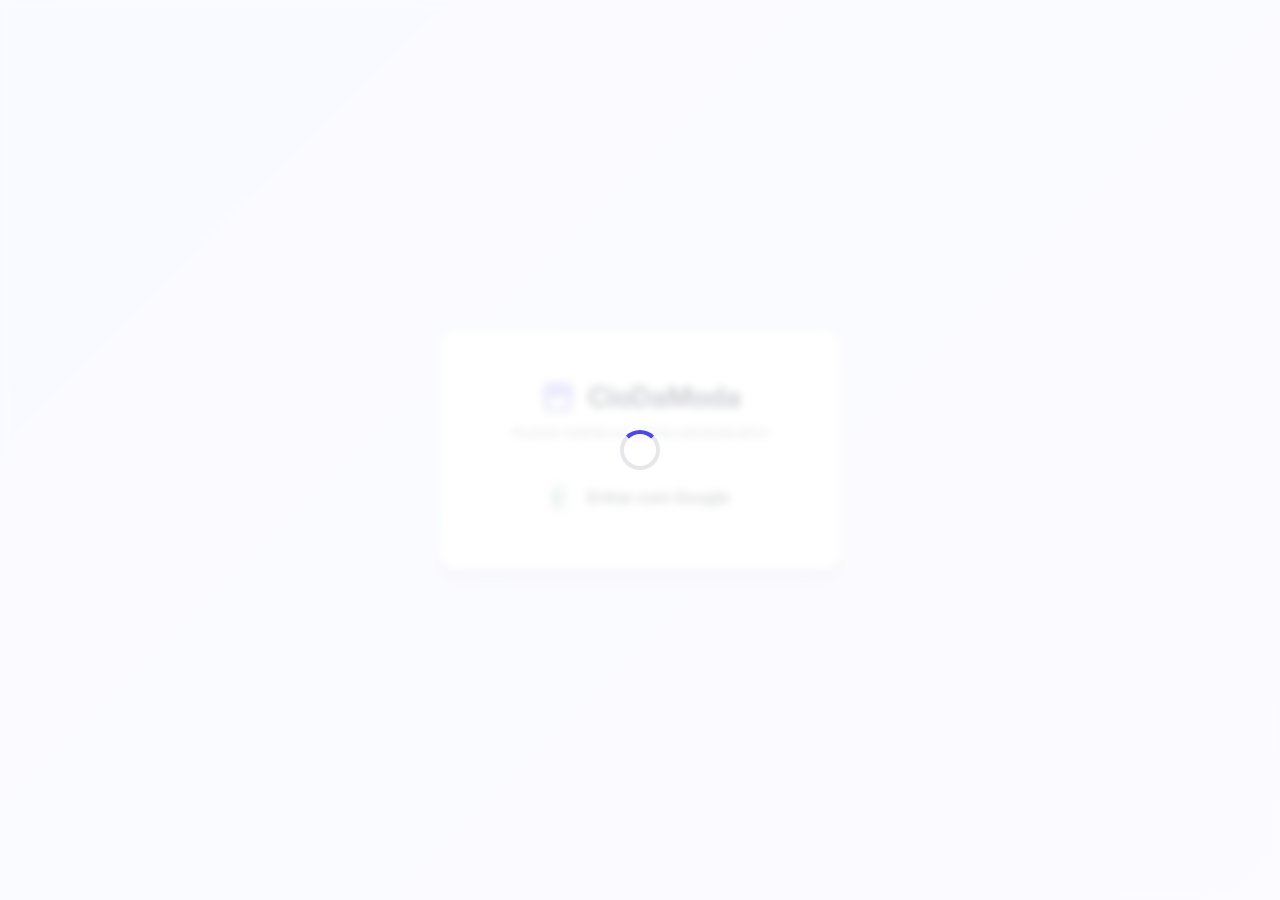
==== index.html @ cc14cabb "Commit inicial da arquitetura V2 com Firebase" ====
<!DOCTYPE html>
<html lang="pt-BR">
<head>
    <meta charset="UTF-8">
    <meta name="viewport" content="width=device-width, initial-scale=1.0">
    <title>CioDaModa - Admin Dashboard</title>
    <!-- Google Fonts -->
    <link rel="preconnect" href="https://fonts.googleapis.com">
    <link rel="preconnect" href="https://fonts.gstatic.com" crossorigin>
    <link href="https://fonts.googleapis.com/css2?family=Inter:wght@300;400;500;600;700&display=swap" rel="stylesheet">
    <!-- Google Material Symbols -->
    <link href="https://fonts.googleapis.com/css2?family=Material+Symbols+Outlined" rel="stylesheet" />
    <link rel="stylesheet" href="style.css">
</head>
<body>

    <!-- Overlay de Carregamento Global -->
    <div id="loader-overlay" class="loader-overlay">
        <div class="spinner"></div>
    </div>

    <!-- Container de Toasts (Alertas) -->
    <div id="toast-container" class="toast-container"></div>

    <!-- Tela de Login -->
    <div id="login-view" class="view login-view">
        <div class="login-card">
            <div class="brand-logo">
                <span class="material-symbols-outlined logo-icon">storefront</span>
                <h1>CioDaModa</h1>
            </div>
            <p class="login-subtitle">Acesso restrito ao painel administrativo</p>
            <button id="btn-login-google" class="btn-google">
                <img src="https://www.gstatic.com/firebasejs/ui/2.0.0/images/auth/google.svg" alt="Google Logo">
                Entrar com Google
            </button>
        </div>
    </div>

    <!-- Dashboard Completo -->
    <div id="dashboard-view" class="view dashboard-view hidden">
        <!-- Sidebar Navigation -->
        <aside class="sidebar">
            <div class="sidebar-header">
                <span class="material-symbols-outlined logo-icon">storefront</span>
                <h2>CioDaModa</h2>
            </div>
            
            <nav class="sidebar-nav">
                <a href="#" class="nav-item active" data-module="inicio">
                    <span class="material-symbols-outlined">dashboard</span>
                    <span>Início</span>
                </a>
                <a href="#" class="nav-item" data-module="inventario">
                    <span class="material-symbols-outlined">inventory_2</span>
                    <span>Inventário</span>
                </a>
                <a href="#" class="nav-item" data-module="configuracoes">
                    <span class="material-symbols-outlined">settings</span>
                    <span>Configurações</span>
                </a>
            </nav>

            <div class="sidebar-footer">
                <div class="user-info">
                    <img id="user-avatar" src="" alt="Avatar do usuário" class="avatar">
                    <div class="user-details">
                        <span id="user-name" class="name">Carregando...</span>
                        <span id="user-email" class="email">...</span>
                    </div>
                </div>
                <button id="btn-logout" class="btn-icon" title="Sair">
                    <span class="material-symbols-outlined">logout</span>
                </button>
            </div>
        </aside>

        <!-- Main Content Area -->
        <main class="main-content">
            <header class="top-header">
                <button id="btn-menu-toggle" class="btn-icon menu-toggle">
                    <span class="material-symbols-outlined">menu</span>
                </button>
                <h2 id="current-module-title">Início</h2>
            </header>
            
            <div id="content-area" class="content-area">
                <!-- O conteúdo dos módulos será injetado aqui -->
                <div class="module-content" id="module-inicio">
                    <h3>Bem-vindo ao CioDaModa Admin 2.0</h3>
                    <p>Selecione um módulo no menu lateral para começar.</p>
                </div>
            </div>
        </main>
    </div>

    <!-- O app deve ser carregado como módulo para uso em v10 do Firebase e ES6 -->
    <script type="module" src="main.js"></script>
</body>
</html>
---- style.css ----
:root {
    /* Colors */
    --primary: #4F46E5;
    --primary-hover: #4338CA;
    --menu-bg: #FFFFFF;
    --body-bg: #F3F4F6;
    --text-main: #111827;
    --text-muted: #6B7280;
    --border-color: #E5E7EB;
    
    /* Semantic Colors */
    --success: #10B981;
    --error: #EF4444;
    --warning: #F59E0B;
    
    /* Layout */
    --sidebar-width: 260px;
    --border-radius: 8px;
    --shadow-sm: 0 1px 2px 0 rgba(0, 0, 0, 0.05);
    --shadow-md: 0 4px 6px -1px rgba(0, 0, 0, 0.1), 0 2px 4px -1px rgba(0, 0, 0, 0.06);
    --shadow-lg: 0 10px 15px -3px rgba(0, 0, 0, 0.1), 0 4px 6px -2px rgba(0, 0, 0, 0.05);
}

* {
    margin: 0;
    padding: 0;
    box-sizing: border-box;
    font-family: 'Inter', sans-serif;
}

body {
    background-color: var(--body-bg);
    color: var(--text-main);
    overflow-x: hidden;
}

/* Utils */
.hidden { display: none !important; }

/* Loader Overlay */
.loader-overlay {
    position: fixed;
    top: 0; left: 0; right: 0; bottom: 0;
    background: rgba(255,255,255,0.8);
    display: flex;
    justify-content: center;
    align-items: center;
    z-index: 9999;
    backdrop-filter: blur(4px);
    transition: opacity 0.3s ease;
}

.spinner {
    width: 40px;
    height: 40px;
    border: 4px solid var(--border-color);
    border-top-color: var(--primary);
    border-radius: 50%;
    animation: spin 1s linear infinite;
}

@keyframes spin { to { transform: rotate(360deg); } }

/* Toast Notifications */
.toast-container {
    position: fixed;
    bottom: 24px;
    right: 24px;
    z-index: 10000;
    display: flex;
    flex-direction: column;
    gap: 12px;
}

.toast {
    background: white;
    padding: 16px 24px;
    border-radius: var(--border-radius);
    box-shadow: var(--shadow-lg);
    display: flex;
    align-items: center;
    gap: 12px;
    min-width: 300px;
    transform: translateX(120%);
    animation: slideIn 0.3s forwards ease-out;
}

.toast.toast-error { border-left: 4px solid var(--error); }
.toast.toast-success { border-left: 4px solid var(--success); }

@keyframes slideIn {
    to { transform: translateX(0); }
}

@keyframes slideOut {
    to { transform: translateX(120%); opacity: 0; }
}

/* Login View */
.login-view {
    height: 100vh;
    display: flex;
    justify-content: center;
    align-items: center;
    background: linear-gradient(135deg, #e0e7ff 0%, #ede9fe 100%);
}

.login-card {
    background: white;
    padding: 48px;
    border-radius: 16px;
    box-shadow: var(--shadow-lg);
    text-align: center;
    max-width: 400px;
    width: 90%;
}

.brand-logo {
    display: flex;
    align-items: center;
    justify-content: center;
    gap: 12px;
    margin-bottom: 8px;
}

.brand-logo .logo-icon {
    font-size: 36px;
    color: var(--primary);
}

.brand-logo h1 {
    font-size: 28px;
    font-weight: 700;
    color: var(--text-main);
}

.login-subtitle {
    color: var(--text-muted);
    margin-bottom: 32px;
    font-size: 14px;
}

.btn-google {
    display: flex;
    align-items: center;
    justify-content: center;
    gap: 12px;
    width: 100%;
    padding: 12px 16px;
    background: white;
    border: 1px solid var(--border-color);
    border-radius: var(--border-radius);
    font-size: 16px;
    font-weight: 500;
    color: var(--text-main);
    cursor: pointer;
    transition: all 0.2s ease;
    box-shadow: var(--shadow-sm);
}

.btn-google:hover {
    background: #f9fafb;
    border-color: #d1d5db;
    box-shadow: var(--shadow-md);
}

.btn-google img {
    width: 24px;
    height: 24px;
}

/* Dashboard View */
.dashboard-view {
    display: flex;
    height: 100vh;
    overflow: hidden;
}

/* Sidebar */
.sidebar {
    width: var(--sidebar-width);
    background: var(--menu-bg);
    border-right: 1px solid var(--border-color);
    display: flex;
    flex-direction: column;
    z-index: 100;
    transition: transform 0.3s ease;
}

.sidebar-header {
    height: 70px;
    padding: 0 24px;
    display: flex;
    align-items: center;
    gap: 12px;
    border-bottom: 1px solid var(--border-color);
}

.sidebar-header .logo-icon {
    color: var(--primary);
    font-size: 28px;
}

.sidebar-header h2 {
    font-size: 20px;
    font-weight: 600;
}

.sidebar-nav {
    flex: 1;
    padding: 24px 16px;
    overflow-y: auto;
}

.nav-item {
    display: flex;
    align-items: center;
    gap: 12px;
    padding: 12px 16px;
    margin-bottom: 8px;
    border-radius: var(--border-radius);
    color: var(--text-muted);
    text-decoration: none;
    font-weight: 500;
    transition: all 0.2s ease;
}

.nav-item:hover {
    background: var(--body-bg);
    color: var(--text-main);
}

.nav-item.active {
    background: #e0e7ff;
    color: var(--primary);
}

.nav-item .material-symbols-outlined {
    font-size: 22px;
}

/* Sidebar Footer / User Profile */
.sidebar-footer {
    padding: 16px;
    border-top: 1px solid var(--border-color);
    display: flex;
    align-items: center;
    justify-content: space-between;
}

.user-info {
    display: flex;
    align-items: center;
    gap: 12px;
    overflow: hidden;
}

.avatar {
    width: 40px;
    height: 40px;
    border-radius: 50%;
    object-fit: cover;
}

.user-details {
    display: flex;
    flex-direction: column;
    overflow: hidden;
}

.user-details .name {
    font-size: 14px;
    font-weight: 600;
    white-space: nowrap;
    text-overflow: ellipsis;
    overflow: hidden;
}

.user-details .email {
    font-size: 12px;
    color: var(--text-muted);
    white-space: nowrap;
    text-overflow: ellipsis;
    overflow: hidden;
}

.btn-icon {
    background: none;
    border: none;
    color: var(--text-muted);
    cursor: pointer;
    padding: 8px;
    border-radius: 50%;
    display: flex;
    align-items: center;
    justify-content: center;
    transition: background 0.2s ease, color 0.2s ease;
}

.btn-icon:hover {
    background: var(--body-bg);
    color: var(--error);
}

/* Main Content */
.main-content {
    flex: 1;
    display: flex;
    flex-direction: column;
    background: var(--body-bg);
    overflow: hidden;
}

.top-header {
    height: 70px;
    background: var(--menu-bg);
    border-bottom: 1px solid var(--border-color);
    display: flex;
    align-items: center;
    padding: 0 32px;
    gap: 16px;
}

.top-header h2 {
    font-size: 20px;
    font-weight: 600;
    color: var(--text-main);
}

.menu-toggle {
    display: none;
    color: var(--text-main);
}

.menu-toggle:hover {
    color: var(--primary);
    background: var(--body-bg);
}

.content-area {
    flex: 1;
    padding: 32px;
    overflow-y: auto;
}

.module-content {
    background: white;
    border-radius: var(--border-radius);
    padding: 24px;
    box-shadow: var(--shadow-sm);
    min-height: 400px;
}

.module-content h3 {
    margin-bottom: 16px;
    font-size: 18px;
}

.module-content p {
    color: var(--text-muted);
    line-height: 1.6;
}

/* Responsive Design */
@media (max-width: 768px) {
    .menu-toggle {
        display: flex;
    }
    
    .sidebar {
        position: fixed;
        left: 0;
        top: 0;
        bottom: 0;
        transform: translateX(-100%);
    }

    .sidebar.open {
        transform: translateX(0);
        box-shadow: var(--shadow-lg);
    }
    
    .top-header {
        padding: 0 16px;
    }
    
    .content-area {
        padding: 16px;
    }
}
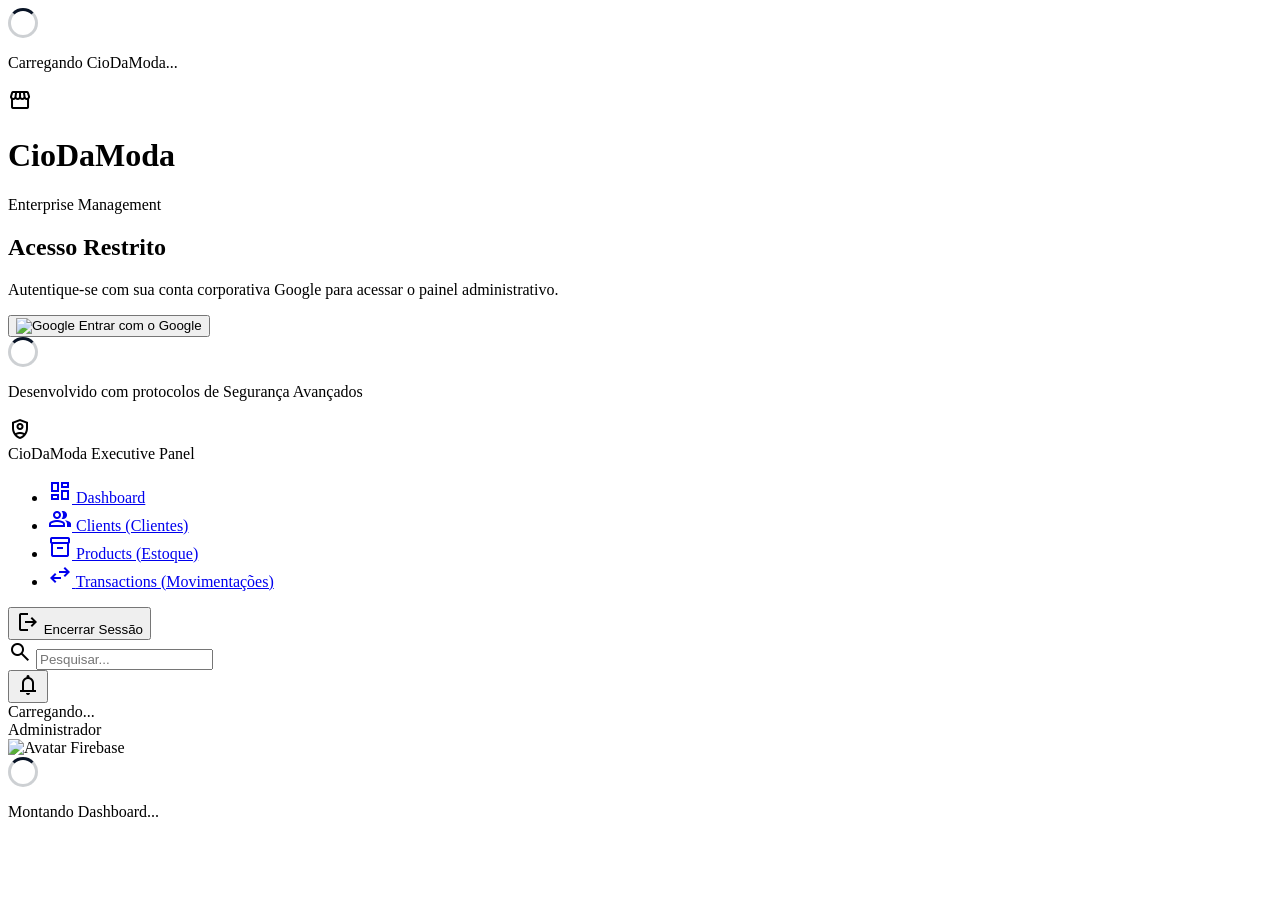
==== commit 6367a193: "Atualização do front" ====
--- a/index.html
+++ b/index.html
@@ -1,100 +1,219 @@
 <!DOCTYPE html>
 <html lang="pt-BR">
 <head>
-    <meta charset="UTF-8">
-    <meta name="viewport" content="width=device-width, initial-scale=1.0">
-    <title>CioDaModa - Admin Dashboard</title>
-    <!-- Google Fonts -->
-    <link rel="preconnect" href="https://fonts.googleapis.com">
-    <link rel="preconnect" href="https://fonts.gstatic.com" crossorigin>
-    <link href="https://fonts.googleapis.com/css2?family=Inter:wght@300;400;500;600;700&display=swap" rel="stylesheet">
-    <!-- Google Material Symbols -->
-    <link href="https://fonts.googleapis.com/css2?family=Material+Symbols+Outlined" rel="stylesheet" />
-    <link rel="stylesheet" href="style.css">
+    <meta charset="utf-8"/>
+    <meta content="width=device-width, initial-scale=1.0" name="viewport"/>
+    <title>CioDaModa - Dashboard Principal</title>
+    <!-- Tailwind CSS (CDN para o protótipo local) -->
+    <script src="https://cdn.tailwindcss.com?plugins=forms,container-queries"></script>
+    <link href="https://fonts.googleapis.com/css2?family=Inter:wght@400;500;600&amp;display=swap" rel="stylesheet"/>
+    <link href="https://fonts.googleapis.com/css2?family=Material+Symbols+Outlined:wght,FILL@100..700,0..1&amp;display=swap" rel="stylesheet"/>
+    <script id="tailwind-config">
+        tailwind.config = {
+            darkMode: "class",
+            theme: {
+                extend: {
+                    "colors": {
+                        "primary": "#091426",
+                        "surface": "#f8f9ff",
+                        "surface-dim": "#ccdbf4",
+                        "on-primary": "#ffffff",
+                        "on-background": "#0d1c2f",
+                        "primary-container": "#1e293b",
+                        "on-surface-variant": "#45474c",
+                        "error": "#ba1a1a",
+                        "on-error-container": "#93000a",
+                        "error-container": "#ffdad6",
+                        "background": "#f8f9ff",
+                        "secondary": "#0058be"
+                    },
+                    "fontFamily": {
+                        "body-lg": ["Inter"],
+                        "h1": ["Inter"],
+                        "h2": ["Inter"],
+                        "h3": ["Inter"]
+                    }
+                }
+            }
+        }
+    </script>
+    <style>
+        .material-symbols-outlined {
+            font-variation-settings: 'FILL' 0, 'wght' 400, 'GRAD' 0, 'opsz' 24;
+        }
+        
+        /* Toast Alert Animations */
+        @keyframes slideInRight {
+            from { transform: translateX(100%); opacity: 0; }
+            to { transform: translateX(0); opacity: 1; }
+        }
+        @keyframes slideOutRight {
+            from { transform: translateX(0); opacity: 1; }
+            to { transform: translateX(100%); opacity: 0; }
+        }
+        .toast-animate-in { animation: slideInRight 0.3s ease-out forwards; }
+        .toast-animate-out { animation: slideOutRight 0.3s ease-out forwards; }
+        
+        /* Loading Spinner */
+        @keyframes spinner {
+            to {transform: rotate(360deg);}
+        }
+        .loading-spinner {
+            border: 3px solid rgba(255,255,255,0.3);
+            border-top-color: #ffffff;
+            border-radius: 50%;
+            width: 24px;
+            height: 24px;
+            animation: spinner 0.8s linear infinite;
+        }
+        .loading-spinner-dark {
+            border-color: rgba(9, 20, 38, 0.2);
+            border-top-color: #091426;
+        }
+        
+        .hide-scrollbar::-webkit-scrollbar {
+            display: none;
+        }
+        .hide-scrollbar {
+            -ms-overflow-style: none;  /* IE and Edge */
+            scrollbar-width: none;  /* Firefox */
+        }
+    </style>
 </head>
-<body>
-
-    <!-- Overlay de Carregamento Global -->
-    <div id="loader-overlay" class="loader-overlay">
-        <div class="spinner"></div>
+<body class="bg-background text-on-background font-body-lg text-body-lg m-0 p-0 overflow-x-hidden min-h-screen">
+
+    <!-- Global Fullscreen Loader -->
+    <div id="loader-overlay" class="fixed inset-0 bg-white/80 backdrop-blur-sm z-[9999] flex flex-col items-center justify-center transition-opacity duration-300">
+        <div class="loading-spinner loading-spinner-dark w-12 h-12 border-4 mb-4"></div>
+        <p class="text-primary-container font-medium text-lg">Carregando CioDaModa...</p>
     </div>
 
-    <!-- Container de Toasts (Alertas) -->
-    <div id="toast-container" class="toast-container"></div>
-
-    <!-- Tela de Login -->
-    <div id="login-view" class="view login-view">
-        <div class="login-card">
-            <div class="brand-logo">
-                <span class="material-symbols-outlined logo-icon">storefront</span>
-                <h1>CioDaModa</h1>
-            </div>
-            <p class="login-subtitle">Acesso restrito ao painel administrativo</p>
-            <button id="btn-login-google" class="btn-google">
-                <img src="https://www.gstatic.com/firebasejs/ui/2.0.0/images/auth/google.svg" alt="Google Logo">
-                Entrar com Google
-            </button>
+    <!-- UI TOAST CONTAINER -->
+    <div id="toast-container" class="fixed bottom-6 right-6 z-[10000] flex flex-col gap-3 pointer-events-none"></div>
+
+    <!-- VIEW 1: TELA DE LOGIN (Stitch Style) -->
+    <div id="login-view" class="hidden absolute inset-0 z-[500] flex items-center justify-center bg-surface-dim/40 backdrop-blur-md">
+        <div class="bg-white rounded-2xl shadow-2xl overflow-hidden w-full max-w-md border border-slate-200">
+            <div class="p-8">
+                <div class="flex items-center gap-3 mb-6">
+                    <div class="w-12 h-12 rounded-full bg-primary flex items-center justify-center text-white">
+                        <span class="material-symbols-outlined text-2xl" data-icon="storefront">storefront</span>
+                    </div>
+                    <div>
+                        <h1 class="text-2xl font-h1 font-bold text-primary">CioDaModa</h1>
+                        <p class="text-sm text-on-surface-variant font-medium">Enterprise Management</p>
+                    </div>
+                </div>
+
+                <div class="mt-8 mb-8 text-center">
+                    <h2 class="text-xl font-h2 font-semibold text-primary-container mb-2">Acesso Restrito</h2>
+                    <p class="text-on-surface-variant text-sm">Autentique-se com sua conta corporativa Google para acessar o painel administrativo.</p>
+                </div>
+
+                <button id="btn-login-google" class="w-full bg-white border border-slate-300 hover:bg-slate-50 text-slate-700 py-3 rounded-xl flex items-center justify-center gap-3 font-semibold transition-all shadow-sm">
+                    <img src="https://www.gstatic.com/firebasejs/ui/2.0.0/images/auth/google.svg" alt="Google" class="w-5 h-5">
+                    Entrar com o Google
+                </button>
+                <div id="login-loading" class="hidden w-full flex items-center justify-center py-3">
+                     <div class="loading-spinner loading-spinner-dark w-6 h-6 border-2"></div>
+                </div>
+            </div>
+            
+            <div class="bg-surface py-4 px-8 border-t border-slate-200 text-center">
+                <p class="text-xs text-slate-500">Desenvolvido com protocolos de Segurança Avançados</p>
+            </div>
         </div>
     </div>
 
-    <!-- Dashboard Completo -->
-    <div id="dashboard-view" class="view dashboard-view hidden">
-        <!-- Sidebar Navigation -->
-        <aside class="sidebar">
-            <div class="sidebar-header">
-                <span class="material-symbols-outlined logo-icon">storefront</span>
-                <h2>CioDaModa</h2>
-            </div>
-            
-            <nav class="sidebar-nav">
-                <a href="#" class="nav-item active" data-module="inicio">
-                    <span class="material-symbols-outlined">dashboard</span>
-                    <span>Início</span>
-                </a>
-                <a href="#" class="nav-item" data-module="inventario">
-                    <span class="material-symbols-outlined">inventory_2</span>
-                    <span>Inventário</span>
-                </a>
-                <a href="#" class="nav-item" data-module="configuracoes">
-                    <span class="material-symbols-outlined">settings</span>
-                    <span>Configurações</span>
-                </a>
-            </nav>
-
-            <div class="sidebar-footer">
-                <div class="user-info">
-                    <img id="user-avatar" src="" alt="Avatar do usuário" class="avatar">
-                    <div class="user-details">
-                        <span id="user-name" class="name">Carregando...</span>
-                        <span id="user-email" class="email">...</span>
-                    </div>
-                </div>
-                <button id="btn-logout" class="btn-icon" title="Sair">
-                    <span class="material-symbols-outlined">logout</span>
+    <!-- VIEW 2: DASHBOARD (APP SPA CONTAINER) -->
+    <div id="app-view" class="hidden w-full h-full">
+        <!-- SideNavBar -->
+        <nav class="flex flex-col h-screen fixed left-0 top-0 w-[280px] z-50 bg-slate-900 text-white font-inter text-sm font-medium tracking-tight border-r border-slate-800 shadow-none">
+            <div class="px-6 py-6 border-b border-slate-800 flex items-center gap-4">
+                <div class="w-10 h-10 rounded-full bg-slate-800 overflow-hidden flex-shrink-0 flex items-center justify-center border border-slate-700">
+                    <span class="material-symbols-outlined text-slate-300">shield_person</span>
+                </div>
+                <div class="flex flex-col">
+                    <span class="text-xl font-black text-white tracking-tight">CioDaModa</span>
+                    <span class="text-xs text-slate-400">Executive Panel</span>
+                </div>
+            </div>
+            <div class="flex-1 overflow-y-auto py-4 hide-scrollbar">
+                <ul class="flex flex-col gap-1 nav-menu">
+                    <li>
+                        <a href="#" data-route="dashb" class="nav-btn bg-white/10 text-white border-l-4 border-blue-500 px-4 py-3 flex items-center gap-3 cursor-pointer transition-all hover:bg-white/5">
+                            <span class="material-symbols-outlined" data-icon="dashboard">dashboard</span>
+                            <span>Dashboard</span>
+                        </a>
+                    </li>
+                    <li>
+                        <a href="#" data-route="gestc" class="nav-btn text-slate-400 hover:bg-white/5 hover:text-white px-4 py-3 border-l-4 border-transparent flex items-center gap-3 transition-colors cursor-pointer">
+                            <span class="material-symbols-outlined" data-icon="group">group</span>
+                            <span>Clients (Clientes)</span>
+                        </a>
+                    </li>
+                    <li>
+                        <a href="#" data-route="gestp" class="nav-btn text-slate-400 hover:bg-white/5 hover:text-white px-4 py-3 border-l-4 border-transparent flex items-center gap-3 transition-colors cursor-pointer">
+                            <span class="material-symbols-outlined" data-icon="inventory_2">inventory_2</span>
+                            <span>Products (Estoque)</span>
+                        </a>
+                    </li>
+                    <li>
+                        <a href="#" data-route="gestest" class="nav-btn text-slate-400 hover:bg-white/5 hover:text-white px-4 py-3 border-l-4 border-transparent flex items-center gap-3 transition-colors cursor-pointer">
+                            <span class="material-symbols-outlined" data-icon="swap_horiz">swap_horiz</span>
+                            <span>Transactions (Movimentações)</span>
+                        </a>
+                    </li>
+                </ul>
+            </div>
+            <div class="p-6 border-t border-slate-800">
+                <button id="btn-logout" class="w-full bg-slate-800 hover:bg-red-500 hover:text-white text-slate-400 py-3 rounded-lg flex items-center justify-center gap-2 font-semibold transition-colors">
+                    <span class="material-symbols-outlined" data-icon="logout">logout</span>
+                    Encerrar Sessão
                 </button>
             </div>
-        </aside>
-
-        <!-- Main Content Area -->
-        <main class="main-content">
-            <header class="top-header">
-                <button id="btn-menu-toggle" class="btn-icon menu-toggle">
-                    <span class="material-symbols-outlined">menu</span>
+        </nav>
+
+        <!-- TopNavBar -->
+        <header class="flex items-center justify-between px-8 h-16 ml-[280px] z-40 bg-white/80 dark:bg-slate-900/80 backdrop-blur-md text-slate-900 dark:text-slate-100 font-inter text-base fixed top-0 right-0 w-[calc(100%-280px)] border-b border-slate-200 dark:border-slate-800 shadow-sm">
+            <div class="flex items-center">
+                <div class="relative flex items-center hidden md:flex">
+                    <span class="material-symbols-outlined absolute left-3 text-slate-400 text-sm">search</span>
+                    <input class="pl-10 pr-4 py-2 bg-surface-variant/30 border border-slate-200 rounded-lg text-sm focus:outline-none focus:border-blue-500 transition-colors w-64" placeholder="Pesquisar..." type="text"/>
+                </div>
+            </div>
+            <div class="flex items-center gap-4">
+                <button class="text-slate-500 hover:text-slate-900 transition-colors relative">
+                    <span class="material-symbols-outlined">notifications</span>
                 </button>
-                <h2 id="current-module-title">Início</h2>
-            </header>
-            
-            <div id="content-area" class="content-area">
-                <!-- O conteúdo dos módulos será injetado aqui -->
-                <div class="module-content" id="module-inicio">
-                    <h3>Bem-vindo ao CioDaModa Admin 2.0</h3>
-                    <p>Selecione um módulo no menu lateral para começar.</p>
-                </div>
-            </div>
-        </main>
+                <div class="h-6 w-px bg-slate-200 mx-2"></div>
+                
+                <!-- Dados do usuário logado (Dinamizado) -->
+                <div class="flex items-center gap-3">
+                    <div class="hidden md:block text-right">
+                        <div id="user-display-name" class="text-sm font-semibold text-primary">Carregando...</div>
+                        <div id="user-display-role" class="text-xs text-slate-500">Administrador</div>
+                    </div>
+                    <div class="w-9 h-9 rounded-full overflow-hidden border-2 border-surface-variant">
+                        <img id="user-avatar" src="https://via.placeholder.com/40" alt="Avatar Firebase" class="w-full h-full object-cover"/>
+                    </div>
+                </div>
+            </div>
+        </header>
+
+        <!-- Dynamic Main Content Area -->
+        <div id="app-main-content">
+            <!-- As tags <main> dos arquivos .html (gerados pelo Google Stitch) serão injetadas via JavaScript aqui -->
+            <main class="ml-[280px] mt-16 p-lg max-w-[1440px] mx-auto min-h-[calc(100vh-64px)] flex items-center justify-center">
+                <div class="text-slate-400 flex flex-col items-center">
+                     <div class="loading-spinner loading-spinner-dark mb-4"></div>
+                     <p>Montando Dashboard...</p>
+                </div>
+            </main>
+        </div>
     </div>
 
-    <!-- O app deve ser carregado como módulo para uso em v10 do Firebase e ES6 -->
-    <script type="module" src="main.js"></script>
+    <!-- MAIN APP CONTROLLER -->
+    <script type="module" src="app.js"></script>
 </body>
 </html>
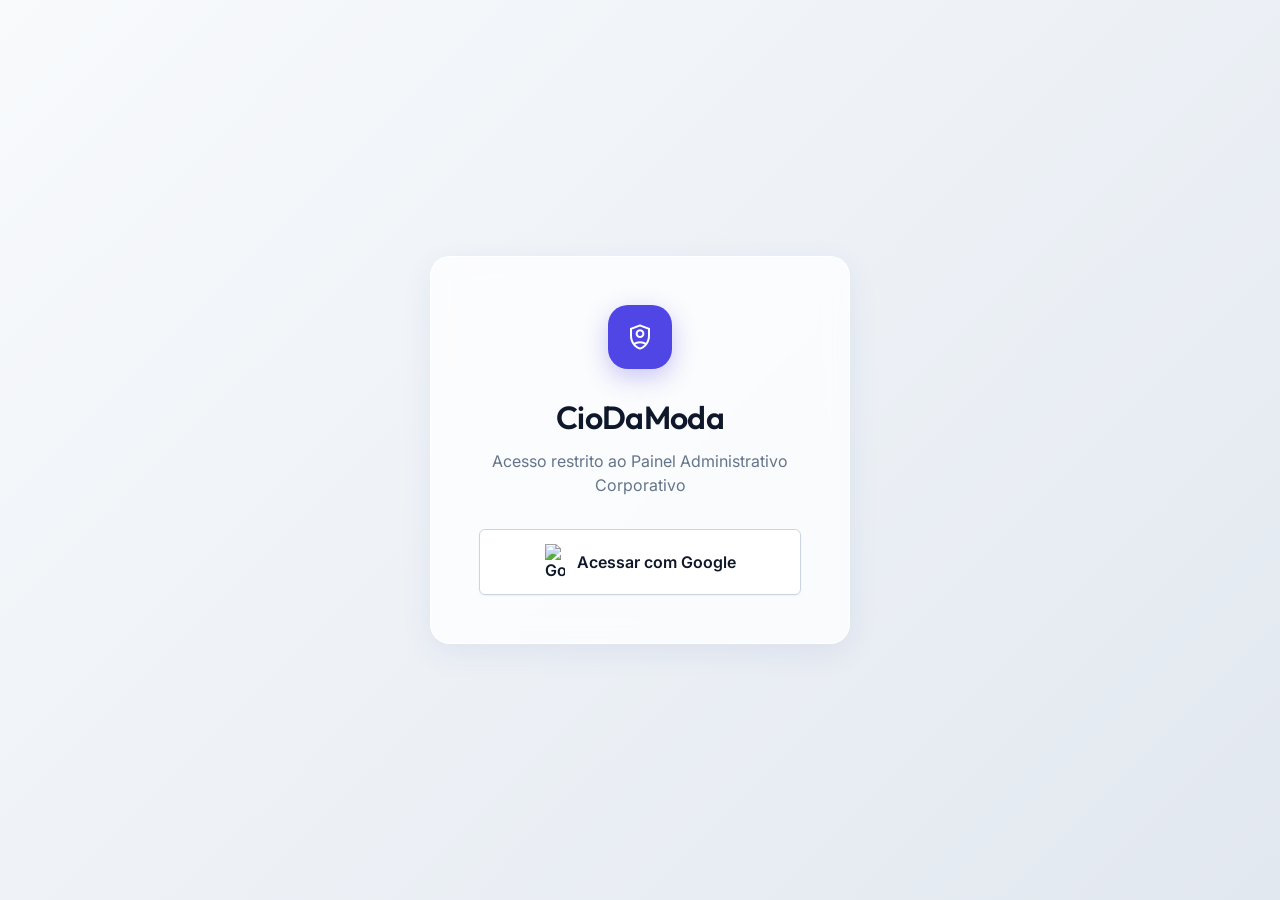
==== commit 6eb033ed: "Atualização do front pra novo modelo" ====
--- a/index.html
+++ b/index.html
@@ -1,219 +1,125 @@
 <!DOCTYPE html>
 <html lang="pt-BR">
 <head>
-    <meta charset="utf-8"/>
-    <meta content="width=device-width, initial-scale=1.0" name="viewport"/>
-    <title>CioDaModa - Dashboard Principal</title>
-    <!-- Tailwind CSS (CDN para o protótipo local) -->
-    <script src="https://cdn.tailwindcss.com?plugins=forms,container-queries"></script>
-    <link href="https://fonts.googleapis.com/css2?family=Inter:wght@400;500;600&amp;display=swap" rel="stylesheet"/>
-    <link href="https://fonts.googleapis.com/css2?family=Material+Symbols+Outlined:wght,FILL@100..700,0..1&amp;display=swap" rel="stylesheet"/>
-    <script id="tailwind-config">
-        tailwind.config = {
-            darkMode: "class",
-            theme: {
-                extend: {
-                    "colors": {
-                        "primary": "#091426",
-                        "surface": "#f8f9ff",
-                        "surface-dim": "#ccdbf4",
-                        "on-primary": "#ffffff",
-                        "on-background": "#0d1c2f",
-                        "primary-container": "#1e293b",
-                        "on-surface-variant": "#45474c",
-                        "error": "#ba1a1a",
-                        "on-error-container": "#93000a",
-                        "error-container": "#ffdad6",
-                        "background": "#f8f9ff",
-                        "secondary": "#0058be"
-                    },
-                    "fontFamily": {
-                        "body-lg": ["Inter"],
-                        "h1": ["Inter"],
-                        "h2": ["Inter"],
-                        "h3": ["Inter"]
-                    }
-                }
-            }
-        }
-    </script>
-    <style>
-        .material-symbols-outlined {
-            font-variation-settings: 'FILL' 0, 'wght' 400, 'GRAD' 0, 'opsz' 24;
-        }
-        
-        /* Toast Alert Animations */
-        @keyframes slideInRight {
-            from { transform: translateX(100%); opacity: 0; }
-            to { transform: translateX(0); opacity: 1; }
-        }
-        @keyframes slideOutRight {
-            from { transform: translateX(0); opacity: 1; }
-            to { transform: translateX(100%); opacity: 0; }
-        }
-        .toast-animate-in { animation: slideInRight 0.3s ease-out forwards; }
-        .toast-animate-out { animation: slideOutRight 0.3s ease-out forwards; }
-        
-        /* Loading Spinner */
-        @keyframes spinner {
-            to {transform: rotate(360deg);}
-        }
-        .loading-spinner {
-            border: 3px solid rgba(255,255,255,0.3);
-            border-top-color: #ffffff;
-            border-radius: 50%;
-            width: 24px;
-            height: 24px;
-            animation: spinner 0.8s linear infinite;
-        }
-        .loading-spinner-dark {
-            border-color: rgba(9, 20, 38, 0.2);
-            border-top-color: #091426;
-        }
-        
-        .hide-scrollbar::-webkit-scrollbar {
-            display: none;
-        }
-        .hide-scrollbar {
-            -ms-overflow-style: none;  /* IE and Edge */
-            scrollbar-width: none;  /* Firefox */
-        }
-    </style>
+    <meta charset="UTF-8">
+    <meta name="viewport" content="width=device-width, initial-scale=1.0">
+    <title>CioDaModa - Painel Executivo</title>
+    
+    <!-- Design System Exclusivo -->
+    <link rel="stylesheet" href="style.css">
+    
+    <!-- Material Symbols -->
+    <link href="https://fonts.googleapis.com/css2?family=Material+Symbols+Outlined:wght,FILL@100..700,0..1&display=swap" rel="stylesheet" />
 </head>
-<body class="bg-background text-on-background font-body-lg text-body-lg m-0 p-0 overflow-x-hidden min-h-screen">
+<body>
 
-    <!-- Global Fullscreen Loader -->
-    <div id="loader-overlay" class="fixed inset-0 bg-white/80 backdrop-blur-sm z-[9999] flex flex-col items-center justify-center transition-opacity duration-300">
-        <div class="loading-spinner loading-spinner-dark w-12 h-12 border-4 mb-4"></div>
-        <p class="text-primary-container font-medium text-lg">Carregando CioDaModa...</p>
+    <!-- ============================================== -->
+    <!-- GLOBAL LOADER -->
+    <!-- ============================================== -->
+    <div id="global-loader" class="global-loader glass-panel">
+        <div class="spinner"></div>
+        <p style="font-weight: 500; font-family: var(--font-brand);">Processando...</p>
     </div>
 
-    <!-- UI TOAST CONTAINER -->
-    <div id="toast-container" class="fixed bottom-6 right-6 z-[10000] flex flex-col gap-3 pointer-events-none"></div>
+    <!-- ============================================== -->
+    <!-- LOGIN SCREEN -->
+    <!-- ============================================== -->
+    <div id="login-view" class="login-screen">
+        <div class="login-card glass-panel">
+            <div class="login-logo">
+                <span class="material-symbols-outlined">shield_person</span>
+            </div>
+            <h1 class="login-title">CioDaModa</h1>
+            <p class="login-subtitle">Acesso restrito ao Painel Administrativo Corporativo</p>
+            
+            <button id="btn-login-google" class="btn-google">
+                <img src="https://www.gstatic.com/firebasejs/ui/2.0.0/images/auth/google.svg" alt="Google" width="20">
+                Acessar com Google
+            </button>
+            <p id="login-error" class="hidden" style="color: var(--c-danger); margin-top: 16px; font-size: 0.85rem; font-weight: 500;"></p>
+        </div>
+    </div>
 
-    <!-- VIEW 1: TELA DE LOGIN (Stitch Style) -->
-    <div id="login-view" class="hidden absolute inset-0 z-[500] flex items-center justify-center bg-surface-dim/40 backdrop-blur-md">
-        <div class="bg-white rounded-2xl shadow-2xl overflow-hidden w-full max-w-md border border-slate-200">
-            <div class="p-8">
-                <div class="flex items-center gap-3 mb-6">
-                    <div class="w-12 h-12 rounded-full bg-primary flex items-center justify-center text-white">
-                        <span class="material-symbols-outlined text-2xl" data-icon="storefront">storefront</span>
-                    </div>
-                    <div>
-                        <h1 class="text-2xl font-h1 font-bold text-primary">CioDaModa</h1>
-                        <p class="text-sm text-on-surface-variant font-medium">Enterprise Management</p>
-                    </div>
+    <!-- ============================================== -->
+    <!-- MAIN APP SHELL -->
+    <!-- ============================================== -->
+    <div id="app-view" class="app-wrapper hidden">
+        
+        <!-- SIDEBAR -->
+        <aside class="sidebar glass-nav-dark">
+            <div class="sidebar-header">
+                <div class="brand-icon">
+                    <span class="material-symbols-outlined">monitoring</span>
                 </div>
-
-                <div class="mt-8 mb-8 text-center">
-                    <h2 class="text-xl font-h2 font-semibold text-primary-container mb-2">Acesso Restrito</h2>
-                    <p class="text-on-surface-variant text-sm">Autentique-se com sua conta corporativa Google para acessar o painel administrativo.</p>
-                </div>
-
-                <button id="btn-login-google" class="w-full bg-white border border-slate-300 hover:bg-slate-50 text-slate-700 py-3 rounded-xl flex items-center justify-center gap-3 font-semibold transition-all shadow-sm">
-                    <img src="https://www.gstatic.com/firebasejs/ui/2.0.0/images/auth/google.svg" alt="Google" class="w-5 h-5">
-                    Entrar com o Google
-                </button>
-                <div id="login-loading" class="hidden w-full flex items-center justify-center py-3">
-                     <div class="loading-spinner loading-spinner-dark w-6 h-6 border-2"></div>
+                <div>
+                    <div class="brand-name">CioDaModa</div>
+                    <div class="brand-sub">Painel Executivo</div>
                 </div>
             </div>
             
-            <div class="bg-surface py-4 px-8 border-t border-slate-200 text-center">
-                <p class="text-xs text-slate-500">Desenvolvido com protocolos de Segurança Avançados</p>
+            <ul class="nav-menu">
+                <li><a href="#" class="nav-link active" data-route="dashb"><span class="material-symbols-outlined">dashboard</span> Dashboard</a></li>
+                <li><a href="#" class="nav-link" data-route="clientes"><span class="material-symbols-outlined">group</span> Clientes</a></li>
+                <li><a href="#" class="nav-link" data-route="fornecedores"><span class="material-symbols-outlined">factory</span> Fornecedores</a></li>
+                <li><a href="#" class="nav-link" data-route="produtos"><span class="material-symbols-outlined">inventory_2</span> Produtos</a></li>
+            </ul>
+
+            <div class="sidebar-footer">
+                <button id="btn-logout" class="btn-logout">
+                    <span class="material-symbols-outlined">logout</span> Encerrar Sessão
+                </button>
+            </div>
+        </aside>
+
+        <!-- MAIN AREA -->
+        <div class="main-wrapper">
+            <!-- TOPBAR -->
+            <header class="topbar glass-panel">
+                <div class="user-profile">
+                    <div class="user-info">
+                        <div id="user-display-name" class="user-name">Administrador</div>
+                        <div class="user-role">Acesso Autorizado</div>
+                    </div>
+                    <img id="user-avatar" src="https://via.placeholder.com/40" class="user-avatar">
+                </div>
+            </header>
+
+            <!-- DYNAMIC VIEWS CONTAINER -->
+            <main id="app-main-content" class="content-area">
+                <!-- Conteúdo Javascript Será Renderizado Aqui -->
+            </main>
+        </div>
+    </div>
+
+    <!-- ============================================== -->
+    <!-- GLOBAL DRAWERS (FORMULÁRIOS) -->
+    <!-- ============================================== -->
+    <div id="global-drawer" class="drawer-overlay">
+        <div class="drawer-content">
+            <div class="drawer-header">
+                <h3 id="drawer-title" style="font-family: var(--font-brand); font-size: 1.25rem;">Novo Registro</h3>
+                <button id="btn-close-drawer" class="btn-icon"><span class="material-symbols-outlined">close</span></button>
+            </div>
+            
+            <div class="drawer-body">
+                <form id="drawer-dynamic-form">
+                    <!-- Javascript Vai Injetar os labels e inputs dinamicamente -->
+                </form>
+            </div>
+            
+            <div class="drawer-footer">
+                <button id="btn-cancel-drawer" class="btn-secondary">Cancelar</button>
+                <button id="btn-save-drawer" class="btn-primary"><span class="material-symbols-outlined">save</span> Salvar</button>
             </div>
         </div>
     </div>
 
-    <!-- VIEW 2: DASHBOARD (APP SPA CONTAINER) -->
-    <div id="app-view" class="hidden w-full h-full">
-        <!-- SideNavBar -->
-        <nav class="flex flex-col h-screen fixed left-0 top-0 w-[280px] z-50 bg-slate-900 text-white font-inter text-sm font-medium tracking-tight border-r border-slate-800 shadow-none">
-            <div class="px-6 py-6 border-b border-slate-800 flex items-center gap-4">
-                <div class="w-10 h-10 rounded-full bg-slate-800 overflow-hidden flex-shrink-0 flex items-center justify-center border border-slate-700">
-                    <span class="material-symbols-outlined text-slate-300">shield_person</span>
-                </div>
-                <div class="flex flex-col">
-                    <span class="text-xl font-black text-white tracking-tight">CioDaModa</span>
-                    <span class="text-xs text-slate-400">Executive Panel</span>
-                </div>
-            </div>
-            <div class="flex-1 overflow-y-auto py-4 hide-scrollbar">
-                <ul class="flex flex-col gap-1 nav-menu">
-                    <li>
-                        <a href="#" data-route="dashb" class="nav-btn bg-white/10 text-white border-l-4 border-blue-500 px-4 py-3 flex items-center gap-3 cursor-pointer transition-all hover:bg-white/5">
-                            <span class="material-symbols-outlined" data-icon="dashboard">dashboard</span>
-                            <span>Dashboard</span>
-                        </a>
-                    </li>
-                    <li>
-                        <a href="#" data-route="gestc" class="nav-btn text-slate-400 hover:bg-white/5 hover:text-white px-4 py-3 border-l-4 border-transparent flex items-center gap-3 transition-colors cursor-pointer">
-                            <span class="material-symbols-outlined" data-icon="group">group</span>
-                            <span>Clients (Clientes)</span>
-                        </a>
-                    </li>
-                    <li>
-                        <a href="#" data-route="gestp" class="nav-btn text-slate-400 hover:bg-white/5 hover:text-white px-4 py-3 border-l-4 border-transparent flex items-center gap-3 transition-colors cursor-pointer">
-                            <span class="material-symbols-outlined" data-icon="inventory_2">inventory_2</span>
-                            <span>Products (Estoque)</span>
-                        </a>
-                    </li>
-                    <li>
-                        <a href="#" data-route="gestest" class="nav-btn text-slate-400 hover:bg-white/5 hover:text-white px-4 py-3 border-l-4 border-transparent flex items-center gap-3 transition-colors cursor-pointer">
-                            <span class="material-symbols-outlined" data-icon="swap_horiz">swap_horiz</span>
-                            <span>Transactions (Movimentações)</span>
-                        </a>
-                    </li>
-                </ul>
-            </div>
-            <div class="p-6 border-t border-slate-800">
-                <button id="btn-logout" class="w-full bg-slate-800 hover:bg-red-500 hover:text-white text-slate-400 py-3 rounded-lg flex items-center justify-center gap-2 font-semibold transition-colors">
-                    <span class="material-symbols-outlined" data-icon="logout">logout</span>
-                    Encerrar Sessão
-                </button>
-            </div>
-        </nav>
+    <!-- ============================================== -->
+    <!-- TOAST CONTAINER -->
+    <!-- ============================================== -->
+    <div id="toast-container" class="toast-container"></div>
 
-        <!-- TopNavBar -->
-        <header class="flex items-center justify-between px-8 h-16 ml-[280px] z-40 bg-white/80 dark:bg-slate-900/80 backdrop-blur-md text-slate-900 dark:text-slate-100 font-inter text-base fixed top-0 right-0 w-[calc(100%-280px)] border-b border-slate-200 dark:border-slate-800 shadow-sm">
-            <div class="flex items-center">
-                <div class="relative flex items-center hidden md:flex">
-                    <span class="material-symbols-outlined absolute left-3 text-slate-400 text-sm">search</span>
-                    <input class="pl-10 pr-4 py-2 bg-surface-variant/30 border border-slate-200 rounded-lg text-sm focus:outline-none focus:border-blue-500 transition-colors w-64" placeholder="Pesquisar..." type="text"/>
-                </div>
-            </div>
-            <div class="flex items-center gap-4">
-                <button class="text-slate-500 hover:text-slate-900 transition-colors relative">
-                    <span class="material-symbols-outlined">notifications</span>
-                </button>
-                <div class="h-6 w-px bg-slate-200 mx-2"></div>
-                
-                <!-- Dados do usuário logado (Dinamizado) -->
-                <div class="flex items-center gap-3">
-                    <div class="hidden md:block text-right">
-                        <div id="user-display-name" class="text-sm font-semibold text-primary">Carregando...</div>
-                        <div id="user-display-role" class="text-xs text-slate-500">Administrador</div>
-                    </div>
-                    <div class="w-9 h-9 rounded-full overflow-hidden border-2 border-surface-variant">
-                        <img id="user-avatar" src="https://via.placeholder.com/40" alt="Avatar Firebase" class="w-full h-full object-cover"/>
-                    </div>
-                </div>
-            </div>
-        </header>
-
-        <!-- Dynamic Main Content Area -->
-        <div id="app-main-content">
-            <!-- As tags <main> dos arquivos .html (gerados pelo Google Stitch) serão injetadas via JavaScript aqui -->
-            <main class="ml-[280px] mt-16 p-lg max-w-[1440px] mx-auto min-h-[calc(100vh-64px)] flex items-center justify-center">
-                <div class="text-slate-400 flex flex-col items-center">
-                     <div class="loading-spinner loading-spinner-dark mb-4"></div>
-                     <p>Montando Dashboard...</p>
-                </div>
-            </main>
-        </div>
-    </div>
-
-    <!-- MAIN APP CONTROLLER -->
+    <!-- ENGINE CORE -->
     <script type="module" src="app.js"></script>
 </body>
 </html>
--- a/style.css
+++ b/style.css
@@ -0,0 +1,696 @@
+/* CioDaModa - Premium UI Toolkit (Vanilla CSS) */
+@import url('https://fonts.googleapis.com/css2?family=Outfit:wght@300;400;500;600;700;800&family=Inter:wght@400;500;600&display=swap');
+
+:root {
+  /* Typographies */
+  --font-brand: 'Outfit', sans-serif;
+  --font-ui: 'Inter', sans-serif;
+
+  /* Premium Palette */
+  --c-dark: #0f172a;        /* Slate 900 */
+  --c-darker: #020617;      /* Slate 950 */
+  --c-light: #f8fafc;       /* Slate 50 */
+  --c-white: #ffffff;
+  
+  --c-brand: #4f46e5;       /* Indigo 600 */
+  --c-brand-hover: #4338ca; /* Indigo 700 */
+  --c-brand-soft: #e0e7ff;  /* Indigo 100 */
+
+  --c-text-main: #334155;   /* Slate 700 */
+  --c-text-muted: #64748b;  /* Slate 500 */
+  --c-text-inverse: #f8fafc;
+
+  --c-danger: #ef4444;      /* Red 500 */
+  --c-success: #10b981;     /* Emerald 500 */
+  
+  --c-border: rgba(226, 232, 240, 0.8);
+  --c-border-dark: rgba(51, 65, 85, 0.4);
+
+  /* FX & Glassmorphism */
+  --glass-bg: rgba(255, 255, 255, 0.75);
+  --glass-bg-dark: rgba(15, 23, 42, 0.85);
+  --shadow-sm: 0 1px 2px 0 rgba(0, 0, 0, 0.05);
+  --shadow-md: 0 4px 6px -1px rgba(0, 0, 0, 0.1), 0 2px 4px -1px rgba(0, 0, 0, 0.06);
+  --shadow-glass: 0 8px 32px 0 rgba(31, 38, 135, 0.07);
+  --shadow-drawer: -10px 0 30px rgba(0,0,0,0.1);
+  --blur: blur(12px);
+  --radius-sm: 6px;
+  --radius-md: 12px;
+  --radius-lg: 20px;
+  
+  --transition: all 0.3s cubic-bezier(0.4, 0, 0.2, 1);
+}
+
+/* ==================================== */
+/* RESETS & GLOBALS */
+/* ==================================== */
+* {
+  box-sizing: border-box;
+  margin: 0;
+  padding: 0;
+}
+
+body {
+  font-family: var(--font-ui);
+  background: var(--c-light);
+  color: var(--c-text-main);
+  line-height: 1.5;
+  -webkit-font-smoothing: antialiased;
+  position: relative;
+  overflow-x: hidden;
+}
+
+h1, h2, h3, h4, h5, h6 {
+  font-family: var(--font-brand);
+  color: var(--c-dark);
+  font-weight: 600;
+  letter-spacing: -0.02em;
+}
+
+a {
+  text-decoration: none;
+  color: inherit;
+  transition: var(--transition);
+}
+
+button {
+  cursor: pointer;
+  border: none;
+  background: none;
+  font-family: var(--font-ui);
+  transition: var(--transition);
+}
+
+input, select, textarea {
+  font-family: var(--font-ui);
+  transition: var(--transition);
+}
+
+.material-symbols-outlined {
+  font-variation-settings: 'FILL' 0, 'wght' 300, 'GRAD' 0, 'opsz' 24;
+  vertical-align: middle;
+}
+
+/* ==================================== */
+/* GLASSMORPHISM & CONTAINERS */
+/* ==================================== */
+.glass-panel {
+  background: var(--glass-bg);
+  backdrop-filter: var(--blur);
+  -webkit-backdrop-filter: var(--blur);
+  border: 1px solid rgba(255, 255, 255, 0.5);
+  box-shadow: var(--shadow-glass);
+}
+
+.glass-nav-dark {
+  background: var(--glass-bg-dark);
+  backdrop-filter: var(--blur);
+  -webkit-backdrop-filter: var(--blur);
+  border-right: 1px solid var(--c-border-dark);
+  color: var(--c-text-inverse);
+}
+
+.app-wrapper {
+  display: flex;
+  min-height: 100vh;
+}
+
+/* ==================================== */
+/* COMPONETES DA APP (SHELL) */
+/* ==================================== */
+
+/* SIDEBAR */
+.sidebar {
+  width: 280px;
+  position: fixed;
+  left: 0;
+  top: 0;
+  bottom: 0;
+  z-index: 50;
+  display: flex;
+  flex-direction: column;
+}
+
+.sidebar-header {
+  padding: 24px;
+  border-b: 1px solid var(--c-border-dark);
+  display: flex;
+  align-items: center;
+  gap: 16px;
+}
+
+.brand-icon {
+  width: 40px;
+  height: 40px;
+  background: var(--c-brand);
+  border-radius: var(--radius-md);
+  display: flex;
+  align-items: center;
+  justify-content: center;
+  color: white;
+  box-shadow: 0 4px 12px rgba(79, 70, 229, 0.4);
+}
+
+.brand-name {
+  font-size: 1.25rem;
+  font-family: var(--font-brand);
+  font-weight: 800;
+  letter-spacing: -0.03em;
+  color: white;
+  line-height: 1.1;
+}
+
+.brand-sub {
+  font-size: 0.75rem;
+  color: #94a3b8;
+  text-transform: uppercase;
+  letter-spacing: 0.05em;
+  font-weight: 500;
+}
+
+.nav-menu {
+  flex: 1;
+  padding: 24px 16px;
+  list-style: none;
+  display: flex;
+  flex-direction: column;
+  gap: 8px;
+}
+
+.nav-link {
+  display: flex;
+  align-items: center;
+  gap: 12px;
+  padding: 12px 16px;
+  border-radius: var(--radius-sm);
+  color: #94a3b8;
+  font-weight: 500;
+  font-size: 0.95rem;
+}
+
+.nav-link.active {
+  background: rgba(255,255,255,0.08);
+  color: white;
+  border-left: 3px solid var(--c-brand);
+}
+
+.nav-link:hover:not(.active) {
+  background: rgba(255,255,255,0.04);
+  color: white;
+  transform: translateX(4px);
+}
+
+.sidebar-footer {
+  padding: 24px 16px;
+  border-top: 1px solid var(--c-border-dark);
+}
+
+.btn-logout {
+  width: 100%;
+  padding: 12px;
+  border-radius: var(--radius-sm);
+  display: flex;
+  align-items: center;
+  justify-content: center;
+  gap: 8px;
+  color: #94a3b8;
+  font-weight: 500;
+  background: rgba(255,255,255,0.03);
+}
+
+.btn-logout:hover {
+  background: rgba(239, 68, 68, 0.1);
+  color: var(--c-danger);
+}
+
+/* MAIN CONTENT */
+.main-wrapper {
+  margin-left: 280px;
+  flex: 1;
+  display: flex;
+  flex-direction: column;
+  min-height: 100vh;
+}
+
+/* TOPBAR */
+.topbar {
+  height: 72px;
+  padding: 0 32px;
+  display: flex;
+  align-items: center;
+  justify-content: flex-end;
+  border-bottom: 1px solid var(--c-border);
+  z-index: 40;
+  position: sticky;
+  top: 0;
+}
+
+.user-profile {
+  display: flex;
+  align-items: center;
+  gap: 12px;
+}
+
+.user-info {
+  text-align: right;
+}
+
+.user-name {
+  font-weight: 600;
+  font-size: 0.9rem;
+  color: var(--c-dark);
+}
+
+.user-role {
+  font-size: 0.75rem;
+  color: var(--c-text-muted);
+}
+
+.user-avatar {
+  width: 40px;
+  height: 40px;
+  border-radius: 50%;
+  object-fit: cover;
+  border: 2px solid var(--c-brand-soft);
+}
+
+/* CONTENT CONTAINER */
+.content-area {
+  padding: 32px;
+  flex: 1;
+}
+
+.page-header {
+  display: flex;
+  justify-content: space-between;
+  align-items: center;
+  margin-bottom: 32px;
+}
+
+.page-title {
+  font-size: 1.75rem;
+  margin-bottom: 4px;
+}
+
+.page-desc {
+  color: var(--c-text-muted);
+  font-size: 0.95rem;
+}
+
+/* ==================================== */
+/* UI ELEMENTS (Buttons, Cards, Forms) */
+/* ==================================== */
+.btn-primary {
+  background: var(--c-brand);
+  color: white;
+  padding: 10px 20px;
+  border-radius: var(--radius-sm);
+  font-weight: 500;
+  display: inline-flex;
+  align-items: center;
+  gap: 8px;
+  box-shadow: 0 4px 6px rgba(79, 70, 229, 0.2);
+}
+
+.btn-primary:hover {
+  background: var(--c-brand-hover);
+  transform: translateY(-1px);
+  box-shadow: 0 6px 12px rgba(79, 70, 229, 0.3);
+}
+
+.btn-secondary {
+  background: white;
+  color: var(--c-text-main);
+  border: 1px solid var(--c-border);
+  padding: 10px 20px;
+  border-radius: var(--radius-sm);
+  font-weight: 500;
+}
+
+.btn-secondary:hover {
+  background: var(--c-light);
+  border-color: #cbd5e1;
+}
+
+.btn-icon {
+  width: 32px;
+  height: 32px;
+  display: inline-flex;
+  align-items: center;
+  justify-content: center;
+  border-radius: var(--radius-sm);
+  color: var(--c-text-muted);
+}
+
+.btn-icon:hover {
+  background: var(--c-light);
+  color: var(--c-brand);
+}
+
+.btn-icon.danger:hover {
+  color: var(--c-danger);
+  background: rgba(239, 68, 68, 0.1);
+}
+
+/* FORMS */
+.form-group {
+  margin-bottom: 20px;
+}
+
+.form-row {
+  display: grid;
+  grid-template-columns: 1fr 1fr;
+  gap: 20px;
+  margin-bottom: 20px;
+}
+
+label {
+  display: block;
+  font-size: 0.8rem;
+  font-weight: 600;
+  text-transform: uppercase;
+  letter-spacing: 0.05em;
+  color: var(--c-text-muted);
+  margin-bottom: 8px;
+}
+
+.input-field {
+  width: 100%;
+  padding: 12px 16px;
+  border: 1px solid #cbd5e1;
+  border-radius: var(--radius-sm);
+  font-size: 0.95rem;
+  color: var(--c-dark);
+  background: white;
+  outline: none;
+}
+
+.input-field:focus {
+  border-color: var(--c-brand);
+  box-shadow: 0 0 0 3px var(--c-brand-soft);
+}
+
+.input-field[readonly] {
+  background: var(--c-light);
+  color: var(--c-text-muted);
+  cursor: not-allowed;
+}
+
+/* TABLES */
+.table-card {
+  background: white;
+  border-radius: var(--radius-md);
+  border: 1px solid var(--c-border);
+  box-shadow: var(--shadow-sm);
+  overflow: hidden;
+}
+
+.table-header-bar {
+  padding: 16px 24px;
+  border-bottom: 1px solid var(--c-border);
+  background: var(--c-light);
+  display: flex;
+  justify-content: space-between;
+  align-items: center;
+}
+
+.table-header-title {
+  font-size: 1rem;
+  font-weight: 600;
+}
+
+.data-table {
+  width: 100%;
+  border-collapse: collapse;
+}
+
+.data-table th {
+  text-align: left;
+  padding: 16px 24px;
+  font-size: 0.75rem;
+  text-transform: uppercase;
+  letter-spacing: 0.05em;
+  color: var(--c-text-muted);
+  background: white;
+  border-bottom: 1px solid var(--c-border);
+  font-weight: 600;
+}
+
+.data-table td {
+  padding: 16px 24px;
+  border-bottom: 1px solid var(--c-light);
+  font-size: 0.95rem;
+  vertical-align: middle;
+}
+
+.data-table tr:last-child td {
+  border-bottom: none;
+}
+
+.data-table tbody tr {
+  transition: var(--transition);
+}
+
+.data-table tbody tr:hover {
+  background: #f8fafc;
+}
+
+.col-actions {
+  text-align: right;
+  width: 100px;
+}
+
+.table-empty {
+  text-align: center;
+  padding: 40px !important;
+  color: var(--c-text-muted);
+  font-style: italic;
+}
+
+/* BADGES */
+.badge {
+  display: inline-flex;
+  align-items: center;
+  justify-content: center;
+  padding: 4px 10px;
+  border-radius: 20px;
+  font-size: 0.7rem;
+  font-weight: 600;
+  text-transform: uppercase;
+  letter-spacing: 0.05em;
+}
+
+.badge-success { background: #d1fae5; color: #047857; }
+.badge-info { background: #e0f2fe; color: #0369a1; }
+.badge-neutral { background: #f1f5f9; color: #475569; }
+
+/* ==================================== */
+/* MODAIS (SIDE DRAWERS) */
+/* ==================================== */
+.drawer-overlay {
+  position: fixed;
+  inset: 0;
+  background: rgba(15, 23, 42, 0.4);
+  backdrop-filter: blur(4px);
+  z-index: 100;
+  display: flex;
+  justify-content: flex-end;
+  opacity: 0;
+  pointer-events: none;
+  transition: opacity 0.3s ease;
+}
+
+.drawer-overlay.open {
+  opacity: 1;
+  pointer-events: auto;
+}
+
+.drawer-content {
+  width: 100%;
+  max-width: 500px;
+  background: white;
+  height: 100%;
+  box-shadow: var(--shadow-drawer);
+  display: flex;
+  flex-direction: column;
+  transform: translateX(100%);
+  transition: transform 0.4s cubic-bezier(0.16, 1, 0.3, 1);
+}
+
+.drawer-overlay.open .drawer-content {
+  transform: translateX(0);
+}
+
+.drawer-header {
+  padding: 24px;
+  border-bottom: 1px solid var(--c-border);
+  display: flex;
+  align-items: center;
+  justify-content: space-between;
+  background: var(--c-light);
+}
+
+.drawer-body {
+  flex: 1;
+  overflow-y: auto;
+  padding: 32px 24px;
+}
+
+.drawer-footer {
+  padding: 24px;
+  border-top: 1px solid var(--c-border);
+  display: flex;
+  justify-content: flex-end;
+  gap: 12px;
+  background: var(--c-light);
+}
+
+.form-section-title {
+  font-family: var(--font-brand);
+  font-size: 1.1rem;
+  color: var(--c-dark);
+  margin-bottom: 24px;
+  padding-bottom: 8px;
+  border-bottom: 2px solid var(--c-light);
+}
+
+/* ==================================== */
+/* LOGIN SCREEN */
+/* ==================================== */
+.login-screen {
+  position: fixed;
+  inset: 0;
+  z-index: 999;
+  background: linear-gradient(135deg, #f8fafc 0%, #e2e8f0 100%);
+  display: flex;
+  align-items: center;
+  justify-content: center;
+}
+
+.login-card {
+  width: 100%;
+  max-width: 420px;
+  padding: 48px;
+  border-radius: var(--radius-lg);
+  border: 1px solid rgba(255,255,255,0.8);
+  box-shadow: var(--shadow-glass);
+  text-align: center;
+}
+
+.login-logo {
+  width: 64px;
+  height: 64px;
+  background: var(--c-brand);
+  border-radius: var(--radius-lg);
+  display: flex;
+  align-items: center;
+  justify-content: center;
+  color: white;
+  margin: 0 auto 24px;
+  box-shadow: 0 8px 24px rgba(79, 70, 229, 0.3);
+}
+
+.login-logo .material-symbols-outlined {
+  font-size: 32px;
+}
+
+.login-title {
+  font-size: 2rem;
+  margin-bottom: 8px;
+}
+
+.login-subtitle {
+  color: var(--c-text-muted);
+  margin-bottom: 32px;
+}
+
+.btn-google {
+  width: 100%;
+  display: flex;
+  align-items: center;
+  justify-content: center;
+  gap: 12px;
+  background: white;
+  color: var(--c-dark);
+  border: 1px solid #cbd5e1;
+  padding: 14px;
+  border-radius: var(--radius-sm);
+  font-weight: 600;
+  font-size: 1rem;
+  box-shadow: var(--shadow-sm);
+}
+
+.btn-google:hover {
+  background: #f8fafc;
+  transform: translateY(-2px);
+  box-shadow: var(--shadow-md);
+}
+
+/* ==================================== */
+/* TOASTS & LOADERS */
+/* ==================================== */
+.toast-container {
+  position: fixed;
+  bottom: 24px;
+  right: 24px;
+  z-index: 9999;
+  display: flex;
+  flex-direction: column;
+  gap: 12px;
+}
+
+.toast {
+  background: white;
+  border-radius: var(--radius-md);
+  padding: 16px 24px;
+  box-shadow: 0 10px 25px rgba(0,0,0,0.1);
+  display: flex;
+  align-items: center;
+  gap: 12px;
+  transform: translateY(20px);
+  opacity: 0;
+  animation: slideUp 0.3s forwards;
+  border-left: 4px solid var(--c-brand);
+}
+
+.toast.success { border-color: var(--c-success); }
+.toast.error { border-color: var(--c-danger); }
+
+@keyframes slideUp {
+  to { transform: translateY(0); opacity: 1; }
+}
+
+.global-loader {
+  position: fixed;
+  inset: 0;
+  z-index: 99999;
+  display: flex;
+  flex-direction: column;
+  align-items: center;
+  justify-content: center;
+  opacity: 0;
+  pointer-events: none;
+  transition: opacity 0.3s;
+}
+
+.global-loader.active {
+  opacity: 1;
+  pointer-events: auto;
+}
+
+.spinner {
+  width: 40px;
+  height: 40px;
+  border: 3px solid rgba(79, 70, 229, 0.2);
+  border-top-color: var(--c-brand);
+  border-radius: 50%;
+  animation: spin 1s linear infinite;
+  margin-bottom: 16px;
+}
+
+@keyframes spin { 
+  to { transform: rotate(360deg); } 
+}
+
+/* UTILITÁRIOS JS */
+.hidden { display: none !important; }
